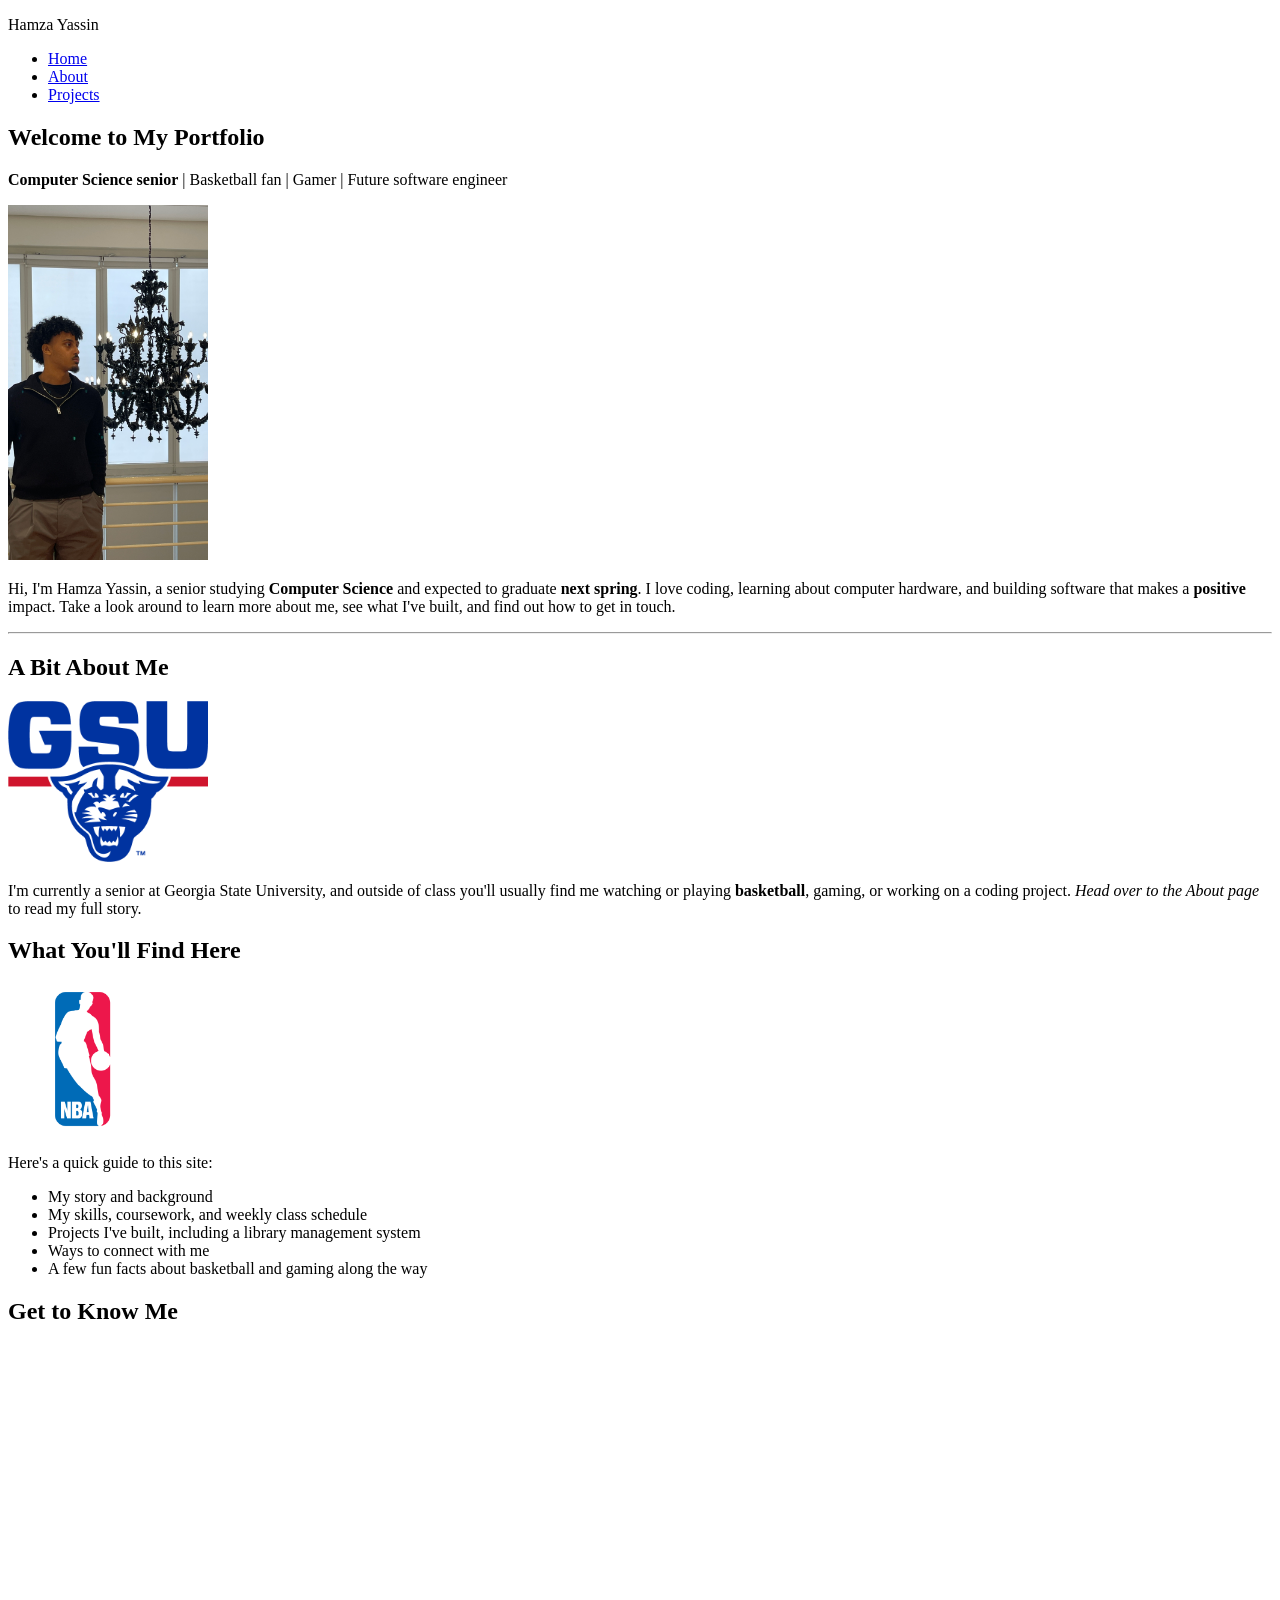
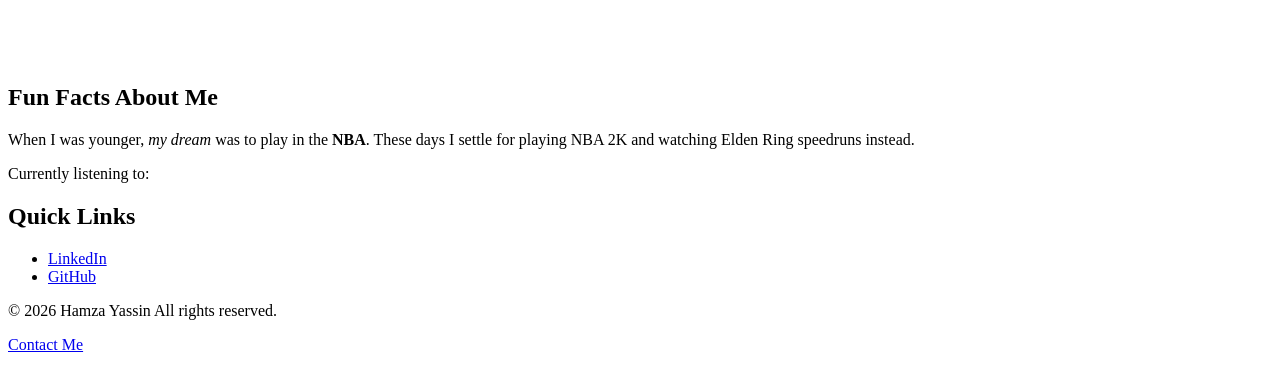
==== index.html @ de275366 "Initial commit" ====
<!DOCTYPE html>
<html lang="en">
<head>
  <meta charset="UTF-8">
  <meta name="viewport" content="width=device-width, initial-scale=1.0">
  <title>Home - Hamza Yassin's Portfolio</title>
  <link rel="stylesheet" href="styles.css">
</head>
<body>

  <!-- Navigation Section -->
  <header>
    <p class="site-title">Hamza Yassin</p>
    <nav>
      <ul>
        <li><a href="index.html">Home</a></li>
        <li><a href="about.html">About</a></li>
        <li><a href="projects.html">Projects</a></li>
      </ul>
    </nav>
  </header>

  <main>
    <div class="content">

      <!-- Hero / Welcome Section -->
      <section id="welcome">
        <h1>Welcome to My Portfolio</h1>
        <p><strong>Computer Science senior</strong> | Basketball fan | Gamer | Future software engineer</p>
        <img src="images/profile.jpg" alt="Hamza Yassin standing in front of a large chandelier" width="200">
        <p>Hi, I'm Hamza Yassin, a senior studying <strong>Computer Science</strong> and expected to graduate <strong>next spring</strong>. I love coding, learning about computer hardware, and building software that makes a <strong>positive</strong> impact. Take a look around to learn more about me, see what I've built, and find out how to get in touch.</p>
      </section>

      <hr>

      <!-- About Me Preview Section -->
      <section id="about-preview">
        <h2>A Bit About Me</h2>
        <img src="images/gsu-logo.png" alt="GSU Panthers logo, my university" width="200">
        <p>I'm currently a senior at Georgia State University, and outside of class you'll usually find me watching or playing <strong>basketball</strong>, gaming, or working on a coding project. <em>Head over to the About page</em> to read my full story.</p>
      </section>

      <!-- Featured / Site Guide Section -->
      <section id="skills">
        <h2>What You'll Find Here</h2>
        <img src="images/nba-logo.png" alt="NBA logo" width="150">
        <p>Here's a quick guide to this site:</p>
        <ul>
          <li>My story and background</li>
          <li>My skills, coursework, and weekly class schedule</li>
          <li>Projects I've built, including a library management system</li>
          <li>Ways to connect with me</li>
          <li>A few fun facts about basketball and gaming along the way</li>
        </ul>
      </section>

      <!-- Video Section -->
      <section id="intro-video">
        <h2>Get to Know Me</h2>
        <iframe width="560" height="315" src="https://www.youtube.com/embed/uxNuuys19XE" title="Current favorite song" frameborder="0" allow="accelerometer; autoplay; clipboard-write; encrypted-media; gyroscope; picture-in-picture" allowfullscreen></iframe>
      </section>

    </div>

    <!-- Sidebar Section -->
    <aside>
      <h2>Fun Facts About Me</h2>
      <p>When I was younger, <em>my dream</em> was to play in the <strong>NBA</strong>. These days I settle for playing NBA 2K and watching Elden Ring speedruns instead.</p>
      <p class="placeholder">Currently listening to: <!-- Make them remember - Drake --></p>

      <h2>Quick Links</h2>
      <ul>
        <li><a href="https://www.linkedin.com/in/hamza-y-11b18b2a6" target="_blank" rel="noopener noreferrer">LinkedIn</a></li>
        <li><a href="https://github.com/hamza3489" target="_blank" rel="noopener noreferrer">GitHub</a></li>
      </ul>
    </aside>
  </main>

  <!-- Footer Section -->
  <footer>
    <p>&copy; 2026 Hamza Yassin All rights reserved.</p>
    <p><a href="mailto:hyassin3@student.gsu.edu">Contact Me</a></p>
  </footer>

</body>
</html>
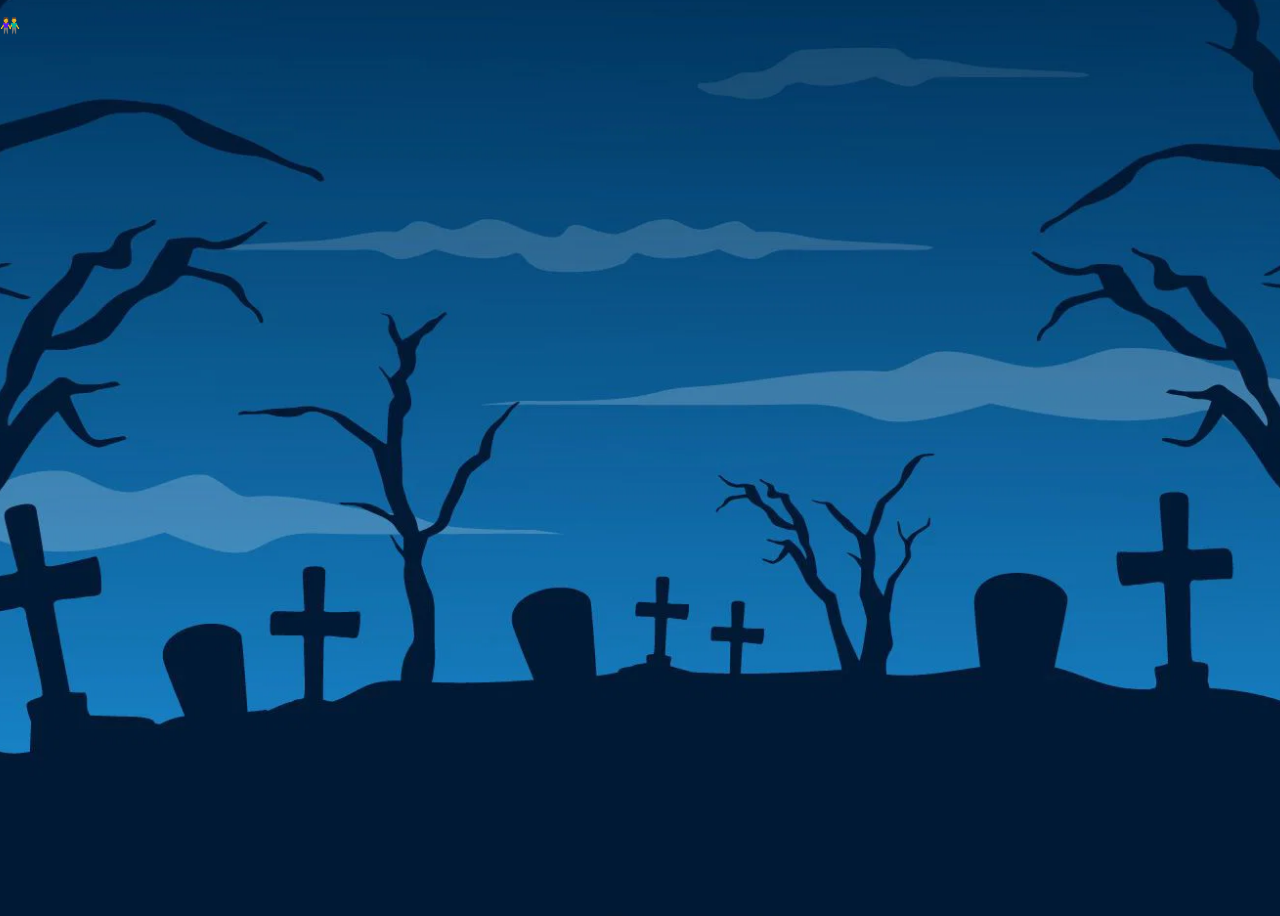
==== commit a8cfdb0d: "Upload files and background" ====
--- a/index.html
+++ b/index.html
@@ -1,86 +1,17 @@
 <!DOCTYPE html>
-<html lang="en">
-<head>
-  <meta charset="UTF-8">
-  <meta name="viewport" content="width=device-width, initial-scale=1.0">
-  <title>Home - Hamza Yassin's Portfolio</title>
-  <link rel="stylesheet" href="styles.css">
-</head>
-<body>
+<html>
+    <head>
+        <title>Halloween Codding Challenge</title>
+        <link rel="stylesheet" href="haunted-harvest.css">
+    </head>
 
-  <!-- Navigation Section -->
-  <header>
-    <p class="site-title">Hamza Yassin</p>
-    <nav>
-      <ul>
-        <li><a href="index.html">Home</a></li>
-        <li><a href="about.html">About</a></li>
-        <li><a href="projects.html">Projects</a></li>
-      </ul>
-    </nav>
-  </header>
+    <body>
+        <main>
+            <div class="background">
+                <p>👫</p>
+            </div>
+        </main>
+    
 
-  <main>
-    <div class="content">
-
-      <!-- Hero / Welcome Section -->
-      <section id="welcome">
-        <h1>Welcome to My Portfolio</h1>
-        <p><strong>Computer Science senior</strong> | Basketball fan | Gamer | Future software engineer</p>
-        <img src="images/profile.jpg" alt="Hamza Yassin standing in front of a large chandelier" width="200">
-        <p>Hi, I'm Hamza Yassin, a senior studying <strong>Computer Science</strong> and expected to graduate <strong>next spring</strong>. I love coding, learning about computer hardware, and building software that makes a <strong>positive</strong> impact. Take a look around to learn more about me, see what I've built, and find out how to get in touch.</p>
-      </section>
-
-      <hr>
-
-      <!-- About Me Preview Section -->
-      <section id="about-preview">
-        <h2>A Bit About Me</h2>
-        <img src="images/gsu-logo.png" alt="GSU Panthers logo, my university" width="200">
-        <p>I'm currently a senior at Georgia State University, and outside of class you'll usually find me watching or playing <strong>basketball</strong>, gaming, or working on a coding project. <em>Head over to the About page</em> to read my full story.</p>
-      </section>
-
-      <!-- Featured / Site Guide Section -->
-      <section id="skills">
-        <h2>What You'll Find Here</h2>
-        <img src="images/nba-logo.png" alt="NBA logo" width="150">
-        <p>Here's a quick guide to this site:</p>
-        <ul>
-          <li>My story and background</li>
-          <li>My skills, coursework, and weekly class schedule</li>
-          <li>Projects I've built, including a library management system</li>
-          <li>Ways to connect with me</li>
-          <li>A few fun facts about basketball and gaming along the way</li>
-        </ul>
-      </section>
-
-      <!-- Video Section -->
-      <section id="intro-video">
-        <h2>Get to Know Me</h2>
-        <iframe width="560" height="315" src="https://www.youtube.com/embed/uxNuuys19XE" title="Current favorite song" frameborder="0" allow="accelerometer; autoplay; clipboard-write; encrypted-media; gyroscope; picture-in-picture" allowfullscreen></iframe>
-      </section>
-
-    </div>
-
-    <!-- Sidebar Section -->
-    <aside>
-      <h2>Fun Facts About Me</h2>
-      <p>When I was younger, <em>my dream</em> was to play in the <strong>NBA</strong>. These days I settle for playing NBA 2K and watching Elden Ring speedruns instead.</p>
-      <p class="placeholder">Currently listening to: <!-- Make them remember - Drake --></p>
-
-      <h2>Quick Links</h2>
-      <ul>
-        <li><a href="https://www.linkedin.com/in/hamza-y-11b18b2a6" target="_blank" rel="noopener noreferrer">LinkedIn</a></li>
-        <li><a href="https://github.com/hamza3489" target="_blank" rel="noopener noreferrer">GitHub</a></li>
-      </ul>
-    </aside>
-  </main>
-
-  <!-- Footer Section -->
-  <footer>
-    <p>&copy; 2026 Hamza Yassin All rights reserved.</p>
-    <p><a href="mailto:hyassin3@student.gsu.edu">Contact Me</a></p>
-  </footer>
-
-</body>
+    </body>
 </html>
--- a/haunted-harvest.css
+++ b/haunted-harvest.css
@@ -0,0 +1,47 @@
+/* Halloween Color Palette & Variables */
+:root {
+    --pumpkin: #ff7518;
+    --candy-purple: #5a189a;
+    --spider-black: #1a1423;
+    --slime-green: #8ac926;
+    --ghost-white: #f6f2f8;
+    --candle-glow: #ffd60a;
+  }
+
+body {
+    margin: 0;
+    min-height: 100vh;
+    background-image: url("assets/images/graveyard1.png");
+    background-size: cover;
+    background-position: center;
+    background-repeat: no-repeat;
+}
+  
+  /* Reduced Motion Preferences */
+  @media (prefers-reduced-motion: reduce) {
+    * {
+      animation-duration: 0.01ms !important;
+      animation-iteration-count: 1 !important;
+    }
+  }
+  
+  /* CSS-only scene switching; wrap scenes in .scenes */
+  .scene { display: none; }
+  .scenes:not(:has(.scene:target)) .scene:first-child { display: block; }
+  .scene:target { display: block; }
+  
+  /* Glowing jack-o'-lantern flicker */
+  @keyframes flicker {
+    0%, 100% { opacity: 1; filter: drop-shadow(0 0 12px var(--pumpkin)); }
+    50%      { opacity: 0.75; }
+  }
+  
+  .pumpkin-glow {
+    animation: flicker 2.5s ease-in-out infinite;
+  }
+  
+  /* Fog drift */
+  @keyframes drift {
+    from { transform: translateX(-100%); }
+    to   { transform: translateX(100%); }
+  }
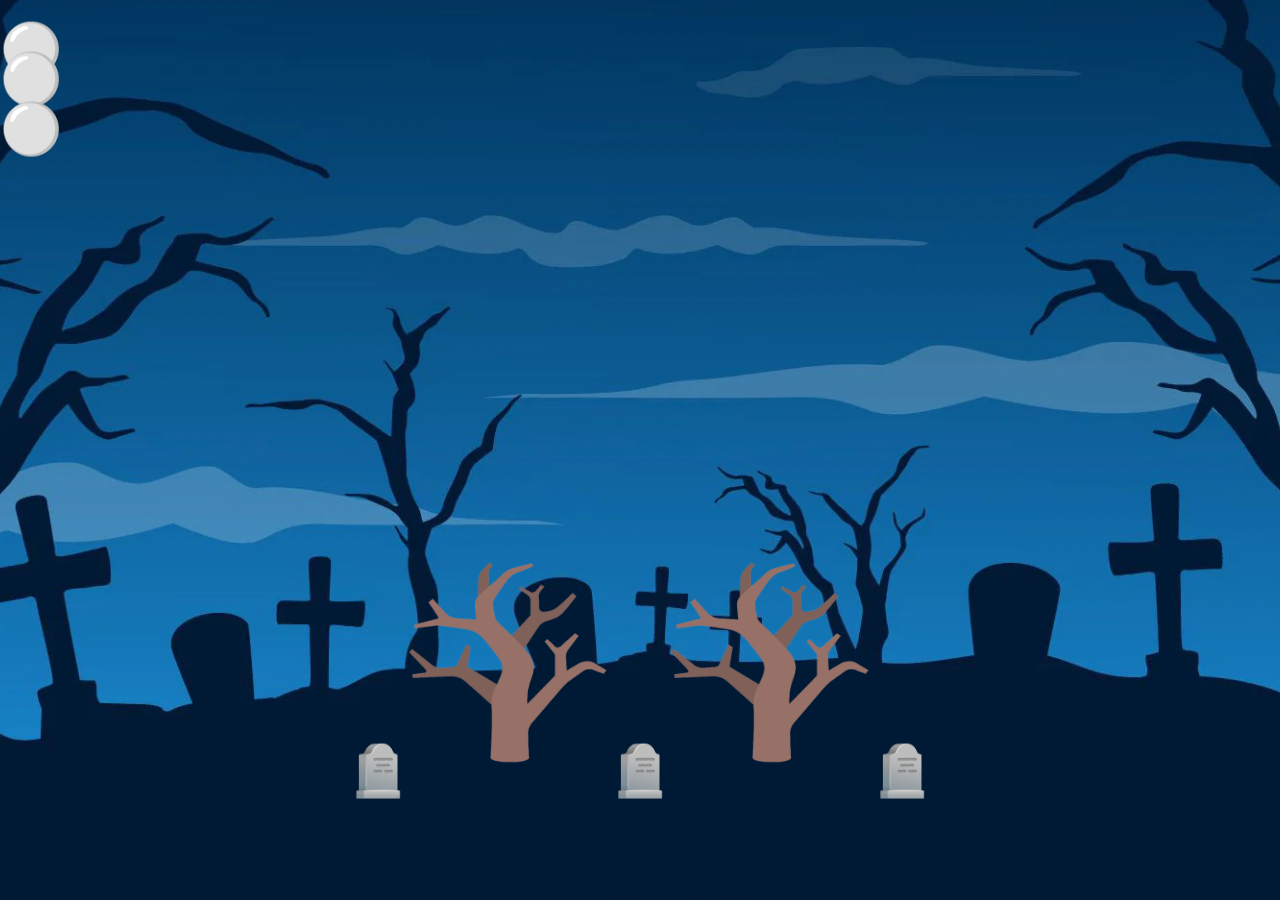
==== commit 9808afa3: "Trees, grave, ghost, and orbs added and unimportant images removed" ====
--- a/index.html
+++ b/index.html
@@ -7,8 +7,33 @@
 
     <body>
         <main>
-            <div class="background">
-                <p>👫</p>
+            <div class="orbs">
+                <div class="orbs orb1">⚪</div>
+                <div class="orbs orb2">⚪</div>
+                <div class="orbs orb3">⚪</div>
+            </div>
+
+            <div class="graveyard">
+                <div class="grave-container">
+                    <div class="grave">🪦</div>
+                    <div class="ghost">👻</div>
+                </div>
+
+                <div class="grave-container">
+                    <div class="grave">🪦</div>
+                    <div class="ghost">👻</div>
+                </div>
+                
+                <div class="grave-container">
+                    <div class="grave">🪦</div>
+                    <div class="ghost">👻</div>
+                </div>
+            </div>
+
+
+            <div class="trees">
+                <img src="assets/images/deadTree.png" alt="Brown tree with no leaves" class="tree">
+                <img src="assets/images/deadTree.png" alt="Brown tree with no leaves" class="tree">
             </div>
         </main>
     
--- a/haunted-harvest.css
+++ b/haunted-harvest.css
@@ -15,6 +15,113 @@
     background-size: cover;
     background-position: center;
     background-repeat: no-repeat;
+}
+  /* Couple Walking */
+.orbs {
+    position: fixed;
+    left: 0;
+    font-size: 50px;
+    animation: orbsMove 2s linear infinite, blink 1.5s ease-in-out infinite;
+}
+
+.orb1 {
+    top: 20px;
+    animation-duration: 4s, 1.5s;
+}
+
+.orb2 {
+    top: 50px;
+    animation-duration: 5s, 1.2s;
+}
+
+.orb3 {
+    top: 100px;
+    animation-duration: 2s, 2s;
+}
+
+@keyframes blink {
+    0%, 100% {
+        opacity: 1;
+    }
+
+    50% {
+        opacity: .5;
+    }
+}
+
+@keyframes orbsMove {
+    from {
+        transform: translateX(-100px);
+    }
+
+    to {
+        transform: translateX(100vw);
+    }
+}
+
+/* Graveyard Positon to screen */
+.graveyard {
+    position: fixed;
+    bottom: 50px;
+    left: 50%; 
+    transform: translateX(-50%);
+    display: flex;
+    gap: 100px;
+}
+
+/* Graveyard Positon to each other */
+.grave-container {
+    position: relative;
+    display: inline-block;
+    margin: 50px;
+}
+
+.grave {
+    font-size: 50px;
+}
+
+
+.ghost {
+    display: none;
+    position: absolute;
+    bottom: 100px;
+    left: 50%;
+    transform: translateX(-50%);
+    font-size: 50px;
+}
+
+.grave:hover + .ghost {
+    display: block;
+}
+
+/* tree Positon to each other */
+.trees {
+    position: fixed;
+    bottom: 130px;
+    left: 50%;
+    transform: translateX(-50%);
+
+    display: flex;
+    gap: 50px; /* distance between trees */
+    justify-content: center;
+    align-items: flex-end; 
+
+}
+
+.tree {
+    width: 212px;
+    height: auto;
+    animation: sway 3s ease-in-out infinite;
+}
+
+@keyframes sway {
+    0%, 100% {
+        transform: rotate(-5deg);
+    }
+
+    50% {
+        transform: rotate(5deg);
+    }
 }
   
   /* Reduced Motion Preferences */
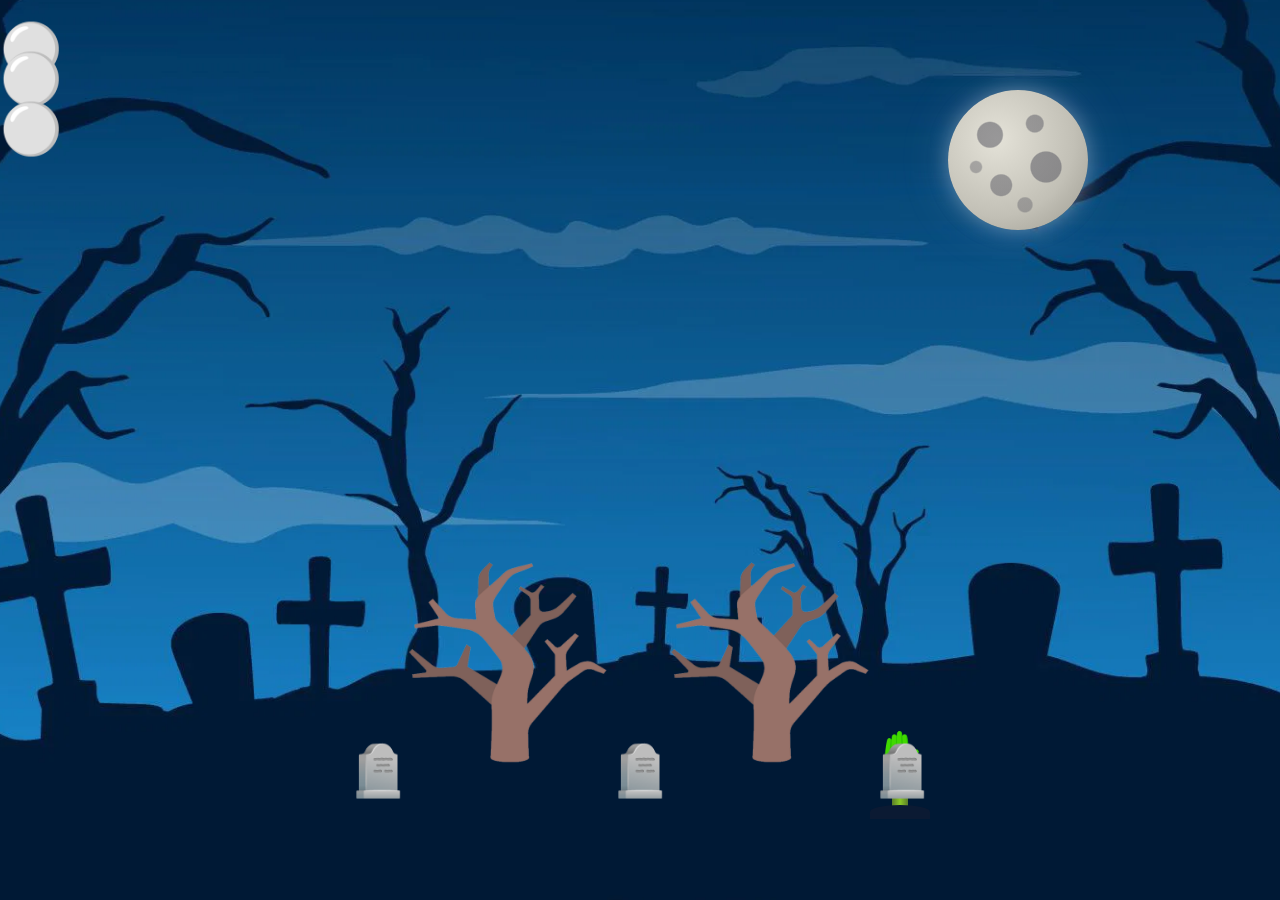
==== commit 69427b93: "Merged our project files" ====
--- a/index.html
+++ b/index.html
@@ -35,6 +35,31 @@
                 <img src="assets/images/deadTree.png" alt="Brown tree with no leaves" class="tree">
                 <img src="assets/images/deadTree.png" alt="Brown tree with no leaves" class="tree">
             </div>
+            <!-- Added scene elements -->
+            <div class="background">
+                <!-- BULLET 1: A couple walking hand-in-hand along a path -->
+                <div class="couple" role="img" aria-label="A couple walking hand in hand">🧑‍🤝‍🧑</div>
+
+                <!-- BULLET 2: A black cat trotting behind them -->
+                <div class="black-cat" role="img" aria-label="A black cat trotting">🐈‍⬛</div>
+
+                <!-- ZOMBIE HAND: reaching out of the ground -->
+                <div class="zombie-hand" role="img" aria-label="A zombie hand reaching out of the ground">
+                    <div class="rise">
+                        <div class="arm"></div>
+                        <div class="hand">✋</div>
+                    </div>
+                </div>
+
+                <!-- BULLET 6: A cyclist passes in the distance -->
+                <div class="cyclist" role="img" aria-label="A cyclist riding past in the distance">🚴</div>
+
+                <!-- BULLET 4: Clouds drifting across a glowing full moon -->
+                <div class="moon"></div>
+                <div class="cloud cloud1"></div>
+                <div class="cloud cloud2"></div>
+                <div class="cloud cloud3"></div>
+            </div>
         </main>
     
 
--- a/haunted-harvest.css
+++ b/haunted-harvest.css
@@ -151,4 +151,317 @@
   @keyframes drift {
     from { transform: translateX(-100%); }
     to   { transform: translateX(100%); }
-  }+  }
+
+/* ===== Merged additions ===== */
+/* ===== Halloween Color Palette & Variables ===== */
+:root {
+  --pumpkin: #ff7518;
+  --candy-purple: #5a189a;
+  --spider-black: #1a1423;
+  --slime-green: #8ac926;
+  --ghost-white: #f6f2f8;
+  --candle-glow: #ffd60a;
+}
+
+@media (prefers-reduced-motion: reduce) {
+  * {
+    animation-duration: 0.01ms !important;
+    animation-iteration-count: 1 !important;
+  }
+}
+
+/* ===== Base ===== */
+* { box-sizing: border-box; }
+
+html, body {
+  height: 100%;
+  margin: 0;
+}
+
+body {
+  background: var(--spider-black);
+  overflow: hidden; 
+}
+
+/* Background */
+.background {
+  position: fixed;
+  inset: 0;
+  z-index: 0;
+  background: url("assets/images/graveyard1.png") center bottom / cover no-repeat;
+}
+
+
+@keyframes flicker {
+  0%, 100% { opacity: 1; filter: drop-shadow(0 0 12px var(--pumpkin)); }
+  50%      { opacity: 0.75; }
+}
+
+.pumpkin-glow {
+  animation: flicker 2.5s ease-in-out infinite;
+}
+
+/* Fog drift */
+@keyframes drift {
+  from { transform: translateX(-100%); }
+  to   { transform: translateX(100%); }
+}
+
+/*
+ BULLET 1: A couple walking hand-in-hand along a path
+*/
+.couple {
+  position: fixed;
+  bottom: 12%;
+  left: -150px;
+  font-size: 55px;
+  z-index: 5;
+  animation: couple-walk 18s linear infinite;
+}
+
+@keyframes couple-walk {
+  from { left: -150px; }
+  to   { left: 110%; }
+}
+
+/*
+ Bullet 2: A black cat trotting behind them
+*/
+.black-cat {
+  position: fixed;
+  bottom: 11%;
+  left: -220px;
+  font-size: 35px;
+  z-index: 5;
+  animation: cat-trot 18s linear infinite;
+}
+
+@keyframes cat-trot {
+  from { left: -220px; transform: scaleX(-1) translateY(0); }
+  25%  { transform: scaleX(-1) translateY(-5px); }
+  50%  { transform: scaleX(-1) translateY(0); }
+  75%  { transform: scaleX(-1) translateY(-5px); }
+  to   { left: calc(110% - 70px); transform: scaleX(-1) translateY(0); }
+}
+
+/*
+ ZOMBIE HAND
+*/
+.zombie-hand {
+  position: fixed;
+  bottom: 9%;
+  left: 68%;
+  width: 60px;
+  height: 90px;
+  z-index: 5;
+  overflow: hidden;            
+}
+
+.zombie-hand .arm {
+  position: absolute;
+  left: 50%;
+  bottom: 0;
+  width: 16px;
+  height: 60px;
+  margin-left: -8px;
+  background: linear-gradient(90deg, #5b7d2a, var(--slime-green), #5b7d2a);
+  border-radius: 8px 8px 0 0;
+}
+
+.zombie-hand .hand {
+  position: absolute;
+  left: 50%;
+  bottom: 48px;
+  font-size: 38px;
+  line-height: 1;
+  transform: translateX(-50%);
+  filter: hue-rotate(50deg) saturate(1.4) brightness(0.85);  
+}
+
+.zombie-hand .rise {
+  position: absolute;
+  inset: 0;
+  transform-origin: bottom center;
+  animation: zombie-rise 7s ease-in-out infinite;
+}
+
+@keyframes zombie-rise {
+  0%, 15%  { transform: translateY(100%) rotate(0deg); }
+  30%      { transform: translateY(0) rotate(-6deg); }
+  40%      { transform: translateY(0) rotate(6deg); }
+  50%      { transform: translateY(0) rotate(-6deg); }
+  60%      { transform: translateY(0) rotate(4deg); }
+  80%, 100% { transform: translateY(100%) rotate(0deg); }
+}
+
+
+.zombie-hand::after {
+  content: "";
+  position: absolute;
+  left: 0;
+  right: 0;
+  bottom: 0;
+  height: 14px;
+  background: #0b1a33;
+  border-radius: 50% 50% 0 0;
+}
+
+/*
+ Bullet 6: A cyclist passes in the distance
+*/
+.cyclist {
+  position: fixed;
+  bottom: 18%;
+  left: -80px;
+  transform: scaleX(-1);
+  font-size: 46px;
+  z-index: 4;
+  filter: brightness(0) drop-shadow(0 0 1px var(--ghost-white));
+  opacity: 0.85;
+  animation: cyclist-pass 14s linear infinite,
+             pedal 0.5s ease-in-out infinite alternate;
+  animation-delay: -4s, 0s;
+}
+
+@keyframes cyclist-pass {
+  from { left: -80px; }
+  to   { left: 110%; }
+}
+
+@keyframes pedal {
+  from { margin-bottom: 0; }
+  to   { margin-bottom: 3px; }
+}
+
+/*
+ Bullet 4: clouds drifting across a glowing full moon
+*/
+.moon {
+  position: fixed;
+  top: 10%;
+  right: 15%;
+  width: 140px;
+  height: 140px;
+  border-radius: 50%;
+ 
+  background:
+    radial-gradient(circle at 30% 32%, rgba(90, 90, 100, 0.55) 0 9%, rgba(90, 90, 100, 0) 10%),
+    radial-gradient(circle at 62% 24%, rgba(90, 90, 100, 0.5) 0 6%, rgba(90, 90, 100, 0) 7%),
+    radial-gradient(circle at 70% 55%, rgba(90, 90, 100, 0.55) 0 12%, rgba(90, 90, 100, 0) 13%),
+    radial-gradient(circle at 38% 68%, rgba(90, 90, 100, 0.5) 0 8%, rgba(90, 90, 100, 0) 9%),
+    radial-gradient(circle at 20% 55%, rgba(90, 90, 100, 0.4) 0 4%, rgba(90, 90, 100, 0) 5%),
+    radial-gradient(circle at 55% 82%, rgba(90, 90, 100, 0.4) 0 5%, rgba(90, 90, 100, 0) 6%),
+    radial-gradient(circle at 35% 35%, #e4e2d8 0%, #c2c0b6 60%, #9b998f 100%);
+  box-shadow: 0 0 20px rgba(220, 225, 240, 0.35),
+              0 0 50px rgba(190, 200, 230, 0.2);
+  z-index: 2;
+}
+
+.cloud {
+  position: fixed;
+  left: -250px;
+  width: 180px;
+  height: 45px;
+  background: rgba(246, 242, 248, 0.35);
+  border-radius: 50px;
+  z-index: 3;
+  animation: cloud-drift 25s linear infinite;
+}
+
+.cloud::before,
+.cloud::after {
+  content: "";
+  position: absolute;
+  background: inherit;
+  border-radius: 50%;
+}
+
+.cloud::before {
+  width: 75px;
+  height: 75px;
+  left: 30px;
+  top: -35px;
+}
+
+.cloud::after {
+  width: 60px;
+  height: 60px;
+  right: 30px;
+  top: -25px;
+}
+
+.cloud1 {
+  top: 13%;
+  animation-duration: 25s;
+}
+
+.cloud2 {
+  top: 20%;
+  animation-duration: 32s;
+  animation-delay: -10s;
+}
+
+.cloud3 {
+  top: 8%;
+  animation-duration: 40s;
+  animation-delay: -20s;
+}
+
+@keyframes cloud-drift {
+  from { left: -250px; }
+  to   { left: 110%; }
+}
+
+/* ===== MERGE LAYERING FIX =====
+   Keep the full-screen graveyard background behind BOTH teammates' scene elements.
+*/
+html, body {
+    width: 100%;
+    height: 100%;
+    overflow: hidden;
+}
+
+main {
+    position: relative;
+    width: 100vw;
+    height: 100vh;
+    isolation: isolate;
+}
+
+/* Background image is the bottom layer */
+.background {
+    z-index: 0;
+}
+
+/* Partner elements must sit above the background */
+.orbs {
+    z-index: 6;
+}
+
+.graveyard {
+    z-index: 6;
+}
+
+.trees {
+    z-index: 5;
+}
+
+/* Added animated elements remain visible above the scene */
+.couple,
+.black-cat,
+.zombie-hand {
+    z-index: 8;
+}
+
+.cyclist {
+    z-index: 7;
+}
+
+.moon {
+    z-index: 2;
+}
+
+.cloud {
+    z-index: 3;
+}
